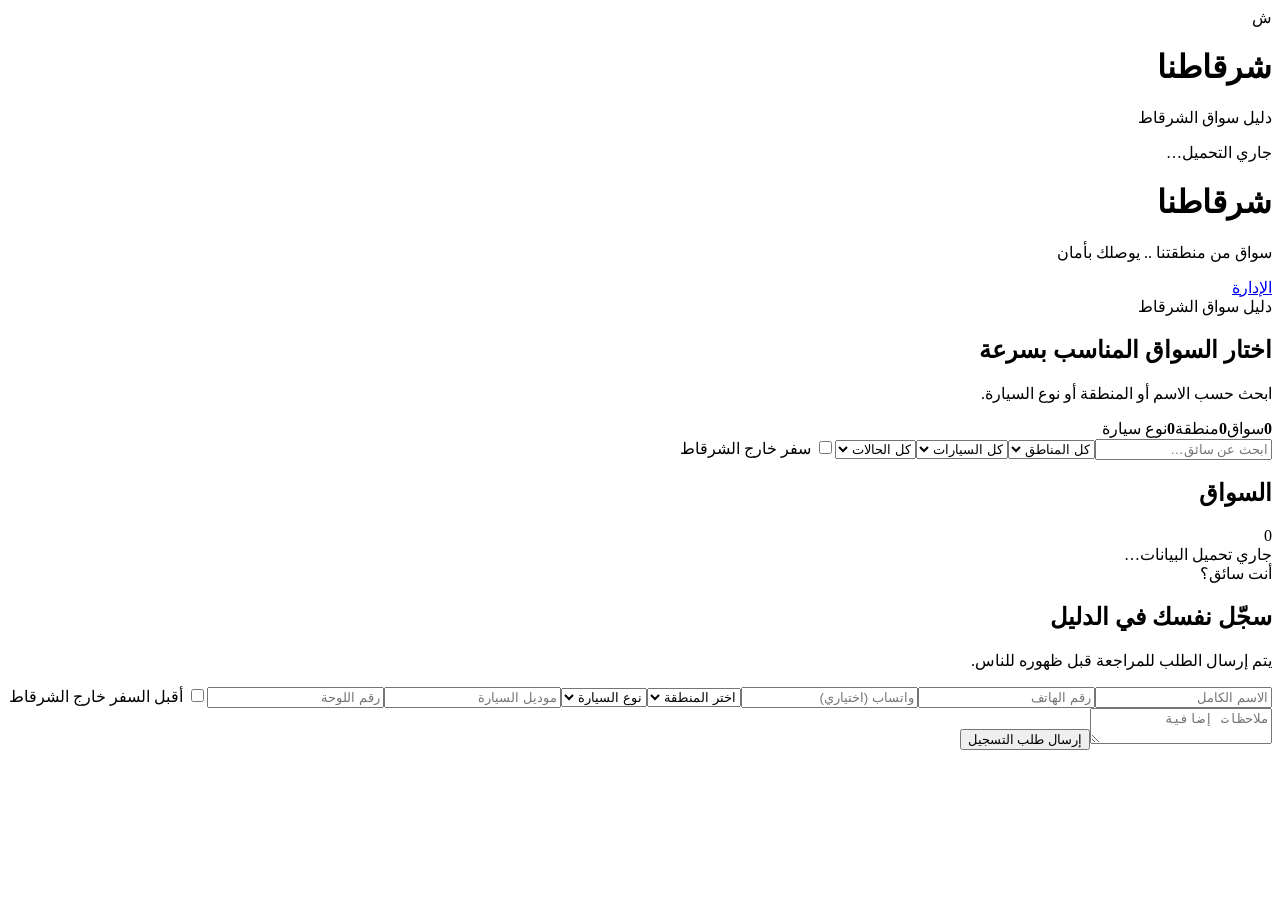
==== index.html @ 4eae0313 "feat: rebuild public Sharqatna app on Supabase" ====
<!doctype html>
<html lang="ar" dir="rtl">
<head>
<meta charset="utf-8"><meta name="viewport" content="width=device-width,initial-scale=1,viewport-fit=cover">
<meta name="theme-color" content="#0f766e"><meta name="description" content="شرقاطنا - دليل سواق الشرقاط">
<title>شرقاطنا | دليل السواق</title>
<link rel="stylesheet" href="styles.css">
</head>
<body>
<div id="splash" class="splash"><div class="logo">ش</div><h1>شرقاطنا</h1><p>دليل سواق الشرقاط</p><span>جاري التحميل…</span></div>
<header class="topbar"><div><h1>شرقاطنا</h1><p>سواق من منطقتنا .. يوصلك بأمان</p></div><a class="admin-link" href="admin.html">الإدارة</a></header>
<main class="container">
<section class="hero card"><div><span class="eyebrow">دليل سواق الشرقاط</span><h2>اختار السواق المناسب بسرعة</h2><p>ابحث حسب الاسم أو المنطقة أو نوع السيارة.</p></div><div class="stats"><b id="driverCount">0</b><span>سواق</span><b id="areaCount">0</b><span>منطقة</span><b id="carCount">0</b><span>نوع سيارة</span></div></section>
<section class="filters card"><input id="search" placeholder="ابحث عن سائق…" autocomplete="off"><select id="areaFilter"><option value="">كل المناطق</option></select><select id="carFilter"><option value="">كل السيارات</option></select><select id="statusFilter"><option value="">كل الحالات</option><option value="active">متاح</option><option value="busy">مشغول</option></select><label><input id="outTrips" type="checkbox"> سفر خارج الشرقاط</label></section>
<section><div class="section-head"><h2>السواق</h2><span id="resultCount">0</span></div><div id="drivers" class="grid"><div class="empty">جاري تحميل البيانات…</div></div></section>
<section class="card register"><div><span class="eyebrow">أنت سائق؟</span><h2>سجّل نفسك في الدليل</h2><p>يتم إرسال الطلب للمراجعة قبل ظهوره للناس.</p></div><form id="requestForm" class="form-grid"><input name="name" required placeholder="الاسم الكامل"><input name="phone" required placeholder="رقم الهاتف"><input name="whatsapp" placeholder="واتساب (اختياري)"><select name="area_id" id="requestArea" required><option value="">اختر المنطقة</option></select><select name="car_type_id" id="requestCar" required><option value="">نوع السيارة</option></select><input name="car_model" placeholder="موديل السيارة"><input name="plate_number" placeholder="رقم اللوحة"><label><input name="out_trips" type="checkbox"> أقبل السفر خارج الشرقاط</label><textarea name="notes" placeholder="ملاحظات إضافية"></textarea><button type="submit">إرسال طلب التسجيل</button></form></section>
</main>
<div id="toast" class="toast"></div>
<script type="module" src="app.js"></script>
</body></html>
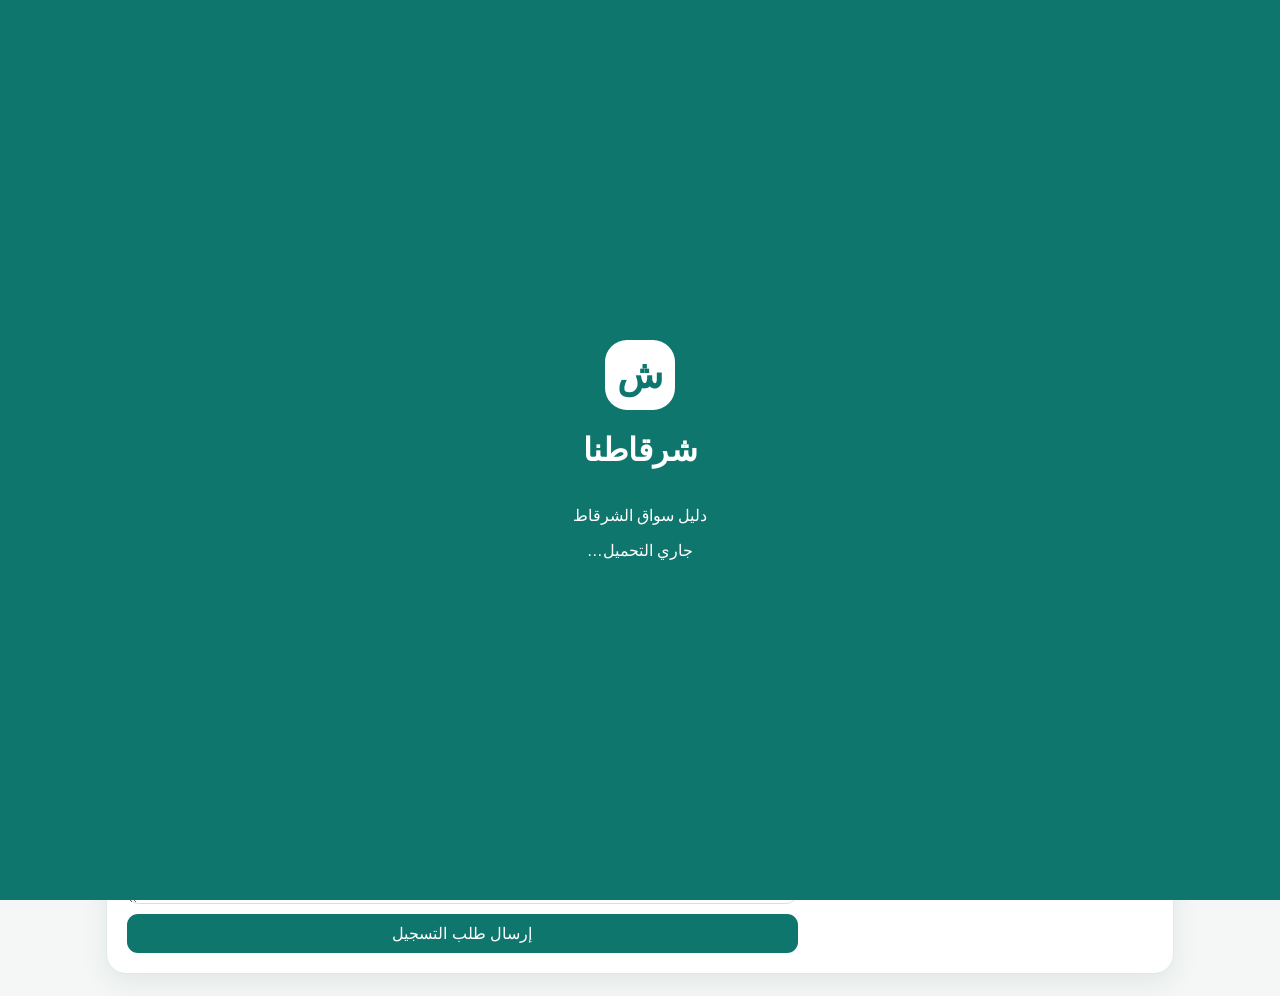
==== commit 943087ec: "feat: enable PWA and favorites filter" ====
--- a/index.html
+++ b/index.html
@@ -3,18 +3,16 @@
 <head>
 <meta charset="utf-8"><meta name="viewport" content="width=device-width,initial-scale=1,viewport-fit=cover">
 <meta name="theme-color" content="#0f766e"><meta name="description" content="شرقاطنا - دليل سواق الشرقاط">
-<title>شرقاطنا | دليل السواق</title>
-<link rel="stylesheet" href="styles.css">
+<link rel="manifest" href="./manifest.webmanifest"><title>شرقاطنا | دليل السواق</title><link rel="stylesheet" href="styles.css">
 </head>
 <body>
 <div id="splash" class="splash"><div class="logo">ش</div><h1>شرقاطنا</h1><p>دليل سواق الشرقاط</p><span>جاري التحميل…</span></div>
 <header class="topbar"><div><h1>شرقاطنا</h1><p>سواق من منطقتنا .. يوصلك بأمان</p></div><a class="admin-link" href="admin.html">الإدارة</a></header>
 <main class="container">
 <section class="hero card"><div><span class="eyebrow">دليل سواق الشرقاط</span><h2>اختار السواق المناسب بسرعة</h2><p>ابحث حسب الاسم أو المنطقة أو نوع السيارة.</p></div><div class="stats"><b id="driverCount">0</b><span>سواق</span><b id="areaCount">0</b><span>منطقة</span><b id="carCount">0</b><span>نوع سيارة</span></div></section>
-<section class="filters card"><input id="search" placeholder="ابحث عن سائق…" autocomplete="off"><select id="areaFilter"><option value="">كل المناطق</option></select><select id="carFilter"><option value="">كل السيارات</option></select><select id="statusFilter"><option value="">كل الحالات</option><option value="active">متاح</option><option value="busy">مشغول</option></select><label><input id="outTrips" type="checkbox"> سفر خارج الشرقاط</label></section>
+<section class="filters card"><input id="search" placeholder="ابحث عن سائق…" autocomplete="off"><select id="areaFilter"><option value="">كل المناطق</option></select><select id="carFilter"><option value="">كل السيارات</option></select><select id="statusFilter"><option value="">كل الحالات</option><option value="active">متاح</option><option value="busy">مشغول</option></select><label><input id="outTrips" type="checkbox"> سفر خارج الشرقاط</label><label><input id="favoritesOnly" type="checkbox"> المفضلة فقط</label></section>
 <section><div class="section-head"><h2>السواق</h2><span id="resultCount">0</span></div><div id="drivers" class="grid"><div class="empty">جاري تحميل البيانات…</div></div></section>
 <section class="card register"><div><span class="eyebrow">أنت سائق؟</span><h2>سجّل نفسك في الدليل</h2><p>يتم إرسال الطلب للمراجعة قبل ظهوره للناس.</p></div><form id="requestForm" class="form-grid"><input name="name" required placeholder="الاسم الكامل"><input name="phone" required placeholder="رقم الهاتف"><input name="whatsapp" placeholder="واتساب (اختياري)"><select name="area_id" id="requestArea" required><option value="">اختر المنطقة</option></select><select name="car_type_id" id="requestCar" required><option value="">نوع السيارة</option></select><input name="car_model" placeholder="موديل السيارة"><input name="plate_number" placeholder="رقم اللوحة"><label><input name="out_trips" type="checkbox"> أقبل السفر خارج الشرقاط</label><textarea name="notes" placeholder="ملاحظات إضافية"></textarea><button type="submit">إرسال طلب التسجيل</button></form></section>
-</main>
-<div id="toast" class="toast"></div>
-<script type="module" src="app.js"></script>
+</main><div id="toast" class="toast"></div><script type="module" src="app.js"></script>
+<script>if('serviceWorker' in navigator) window.addEventListener('load',()=>navigator.serviceWorker.register('./sw.js').catch(()=>{}));</script>
 </body></html>
--- a/styles.css
+++ b/styles.css
@@ -0,0 +1 @@
+*{box-sizing:border-box}html{font-family:Tahoma,Arial,sans-serif;background:#f4f7f6;color:#14201e}body{margin:0}.topbar{background:#0f766e;color:#fff;padding:18px max(18px,calc((100% - 1100px)/2));display:flex;justify-content:space-between;align-items:center}.topbar h1{margin:0;font-size:28px}.topbar p{margin:4px 0 0;opacity:.85}.admin-link{color:#fff;text-decoration:none;border:1px solid rgba(255,255,255,.35);border-radius:12px;padding:9px 13px}.container{max-width:1100px;margin:22px auto;padding:0 16px}.card{background:#fff;border:1px solid #e1e9e7;border-radius:20px;padding:20px;box-shadow:0 8px 28px rgba(18,49,45,.08);margin-bottom:18px}.hero{display:flex;justify-content:space-between;gap:20px;align-items:center}.eyebrow{font-size:13px;color:#0f766e;font-weight:700}.hero h2,.register h2{margin:8px 0}.hero p,.register p{color:#64716e}.stats{display:grid;grid-template-columns:repeat(6,auto);gap:6px 12px;align-items:end;text-align:center}.stats b{font-size:25px;color:#0f766e}.stats span{font-size:12px;color:#687572}.filters{display:grid;grid-template-columns:2fr 1fr 1fr 1fr auto;gap:10px;align-items:center}.filters input,.filters select,.form-grid input,.form-grid select,.form-grid textarea{width:100%;padding:12px;border:1px solid #d5dfdc;border-radius:12px;background:#fff;font:inherit}.filters label,.form-grid label{font-size:13px;color:#53615e}.section-head{display:flex;justify-content:space-between;align-items:center}.section-head h2{margin:12px 0}.grid{display:grid;grid-template-columns:repeat(3,1fr);gap:14px}.driver{background:#fff;border:1px solid #e1e9e7;border-radius:18px;padding:17px}.driver-head{display:flex;justify-content:space-between;gap:8px}.driver h3{margin:0}.badge{font-size:11px;padding:5px 8px;border-radius:20px;background:#e6f6f3;color:#0f766e}.busy{background:#fff4db;color:#8a5a00}.meta{display:grid;gap:7px;color:#56635f;font-size:13px;margin:13px 0}.actions{display:flex;gap:8px}.actions a,.actions button,button{border:0;border-radius:11px;padding:10px 12px;font:inherit;cursor:pointer;text-decoration:none}.call{background:#0f766e;color:#fff}.wa{background:#e8f7ee;color:#166534}.rate{background:#f1f3f2;color:#26332f}.register{display:grid;grid-template-columns:1fr 2fr;gap:20px}.form-grid{display:grid;grid-template-columns:1fr 1fr;gap:10px}.form-grid textarea,.form-grid label,.form-grid button{grid-column:1/-1}.form-grid button{background:#0f766e;color:#fff}.empty{background:#fff;padding:30px;border-radius:16px;text-align:center;color:#65736f;grid-column:1/-1}.toast{position:fixed;bottom:20px;right:20px;max-width:360px;background:#16201e;color:#fff;padding:13px 16px;border-radius:12px;opacity:0;transform:translateY(10px);transition:.2s;pointer-events:none}.toast.show{opacity:1;transform:none}.splash{position:fixed;inset:0;z-index:20;background:#0f766e;color:#fff;display:grid;place-content:center;text-align:center}.splash .logo{width:70px;height:70px;border-radius:22px;background:#fff;color:#0f766e;display:grid;place-content:center;font-size:38px;font-weight:900;margin:auto}.splash.hide{display:none}@media(max-width:850px){.filters{grid-template-columns:1fr 1fr}.hero,.register{display:block}.stats{margin-top:18px;grid-template-columns:repeat(6,1fr)}.grid{grid-template-columns:1fr 1fr}}@media(max-width:560px){.grid{grid-template-columns:1fr}.filters{grid-template-columns:1fr}.form-grid{grid-template-columns:1fr}.stats{grid-template-columns:repeat(3,1fr);gap:10px}.topbar{padding:14px 16px}.topbar h1{font-size:23px}.card{border-radius:16px;padding:16px}}
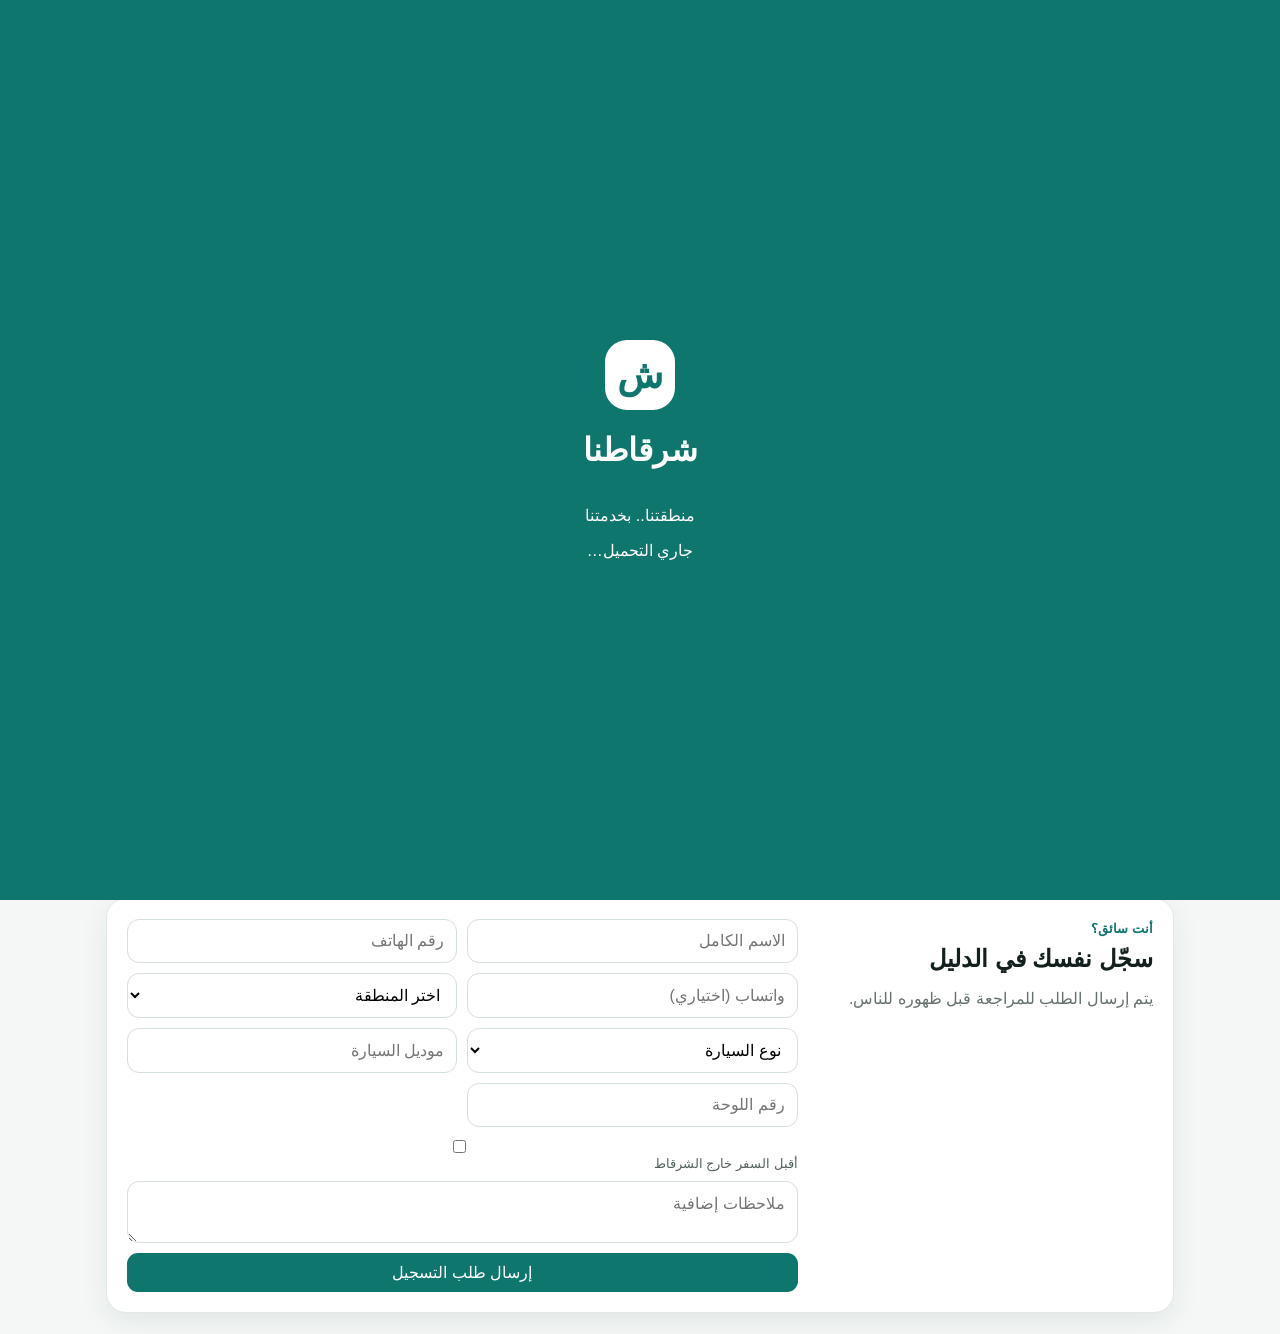
==== commit 54e9e9f2: "feat: add Yammak-inspired booking experience" ====
--- a/index.html
+++ b/index.html
@@ -2,14 +2,16 @@
 <html lang="ar" dir="rtl">
 <head>
 <meta charset="utf-8"><meta name="viewport" content="width=device-width,initial-scale=1,viewport-fit=cover">
-<meta name="theme-color" content="#0f766e"><meta name="description" content="شرقاطنا - دليل سواق الشرقاط">
-<link rel="manifest" href="./manifest.webmanifest"><title>شرقاطنا | دليل السواق</title><link rel="stylesheet" href="styles.css">
+<meta name="theme-color" content="#0f766e"><meta name="description" content="شرقاطنا - نقل ودليفري وخدمات محلية">
+<link rel="manifest" href="./manifest.webmanifest"><title>شرقاطنا | نقل ودليفري</title><link rel="stylesheet" href="styles.css">
 </head>
 <body>
-<div id="splash" class="splash"><div class="logo">ش</div><h1>شرقاطنا</h1><p>دليل سواق الشرقاط</p><span>جاري التحميل…</span></div>
-<header class="topbar"><div><h1>شرقاطنا</h1><p>سواق من منطقتنا .. يوصلك بأمان</p></div><a class="admin-link" href="admin.html">الإدارة</a></header>
+<div id="splash" class="splash"><div class="logo">ش</div><h1>شرقاطنا</h1><p>منطقتنا.. بخدمتنا</p><span>جاري التحميل…</span></div>
+<header class="topbar"><div><h1>شرقاطنا</h1><p>رحلات، دليفري وسواق من منطقتنا</p></div><a class="admin-link" href="admin.html">الإدارة</a></header>
 <main class="container">
-<section class="hero card"><div><span class="eyebrow">دليل سواق الشرقاط</span><h2>اختار السواق المناسب بسرعة</h2><p>ابحث حسب الاسم أو المنطقة أو نوع السيارة.</p></div><div class="stats"><b id="driverCount">0</b><span>سواق</span><b id="areaCount">0</b><span>منطقة</span><b id="carCount">0</b><span>نوع سيارة</span></div></section>
+<section class="hero card"><div><span class="eyebrow">منصة النقل المحلية</span><h2>اطلب رحلتك بسهولة</h2><p>اختار الخدمة، حدد الانطلاق والوجهة، وأرسل طلبك للسواق.</p><div class="service-strip" id="services"><button class="service active" data-service="taxi">🚕<span>تكسي</span></button><button class="service" data-service="private">🚘<span>خصوصي</span></button><button class="service" data-service="delivery">📦<span>دليفري</span></button><button class="service" data-service="intercity">🛣️<span>سفر</span></button><button class="service" data-service="cargo">🚚<span>نقل</span></button></div></div><div class="stats"><b id="driverCount">0</b><span>سواق</span><b id="areaCount">0</b><span>منطقة</span><b id="carCount">0</b><span>نوع سيارة</span></div></section>
+<section class="booking card"><div class="section-head"><div><span class="eyebrow">حجز سريع</span><h2>وين تريد نوصلك؟</h2></div><span class="step">1 / 3</span></div><form id="tripForm" class="booking-grid"><input name="customer_name" required placeholder="اسمك الكامل"><input name="customer_phone" required placeholder="رقم الهاتف"><input name="pickup_text" required placeholder="📍 موقع الانطلاق"><input name="destination_text" placeholder="🏁 الوجهة"><input name="scheduled_at" type="datetime-local"><textarea name="notes" placeholder="ملاحظات للسائق (اختياري)"></textarea><button class="primary" type="submit">🚕 اطلب الآن</button></form><div id="tripResult" class="trip-result" hidden></div></section>
+<section class="card quick-help"><div><strong>📍 نصيحة:</strong> اكتب أقرب معلم معروف إذا كان العنوان غير واضح.</div><div><strong>📞 تحتاج مساعدة؟</strong> يمكنك التواصل مع السائق بعد قبول الطلب.</div></section>
 <section class="filters card"><input id="search" placeholder="ابحث عن سائق…" autocomplete="off"><select id="areaFilter"><option value="">كل المناطق</option></select><select id="carFilter"><option value="">كل السيارات</option></select><select id="statusFilter"><option value="">كل الحالات</option><option value="active">متاح</option><option value="busy">مشغول</option></select><label><input id="outTrips" type="checkbox"> سفر خارج الشرقاط</label><label><input id="favoritesOnly" type="checkbox"> المفضلة فقط</label></section>
 <section><div class="section-head"><h2>السواق</h2><span id="resultCount">0</span></div><div id="drivers" class="grid"><div class="empty">جاري تحميل البيانات…</div></div></section>
 <section class="card register"><div><span class="eyebrow">أنت سائق؟</span><h2>سجّل نفسك في الدليل</h2><p>يتم إرسال الطلب للمراجعة قبل ظهوره للناس.</p></div><form id="requestForm" class="form-grid"><input name="name" required placeholder="الاسم الكامل"><input name="phone" required placeholder="رقم الهاتف"><input name="whatsapp" placeholder="واتساب (اختياري)"><select name="area_id" id="requestArea" required><option value="">اختر المنطقة</option></select><select name="car_type_id" id="requestCar" required><option value="">نوع السيارة</option></select><input name="car_model" placeholder="موديل السيارة"><input name="plate_number" placeholder="رقم اللوحة"><label><input name="out_trips" type="checkbox"> أقبل السفر خارج الشرقاط</label><textarea name="notes" placeholder="ملاحظات إضافية"></textarea><button type="submit">إرسال طلب التسجيل</button></form></section>
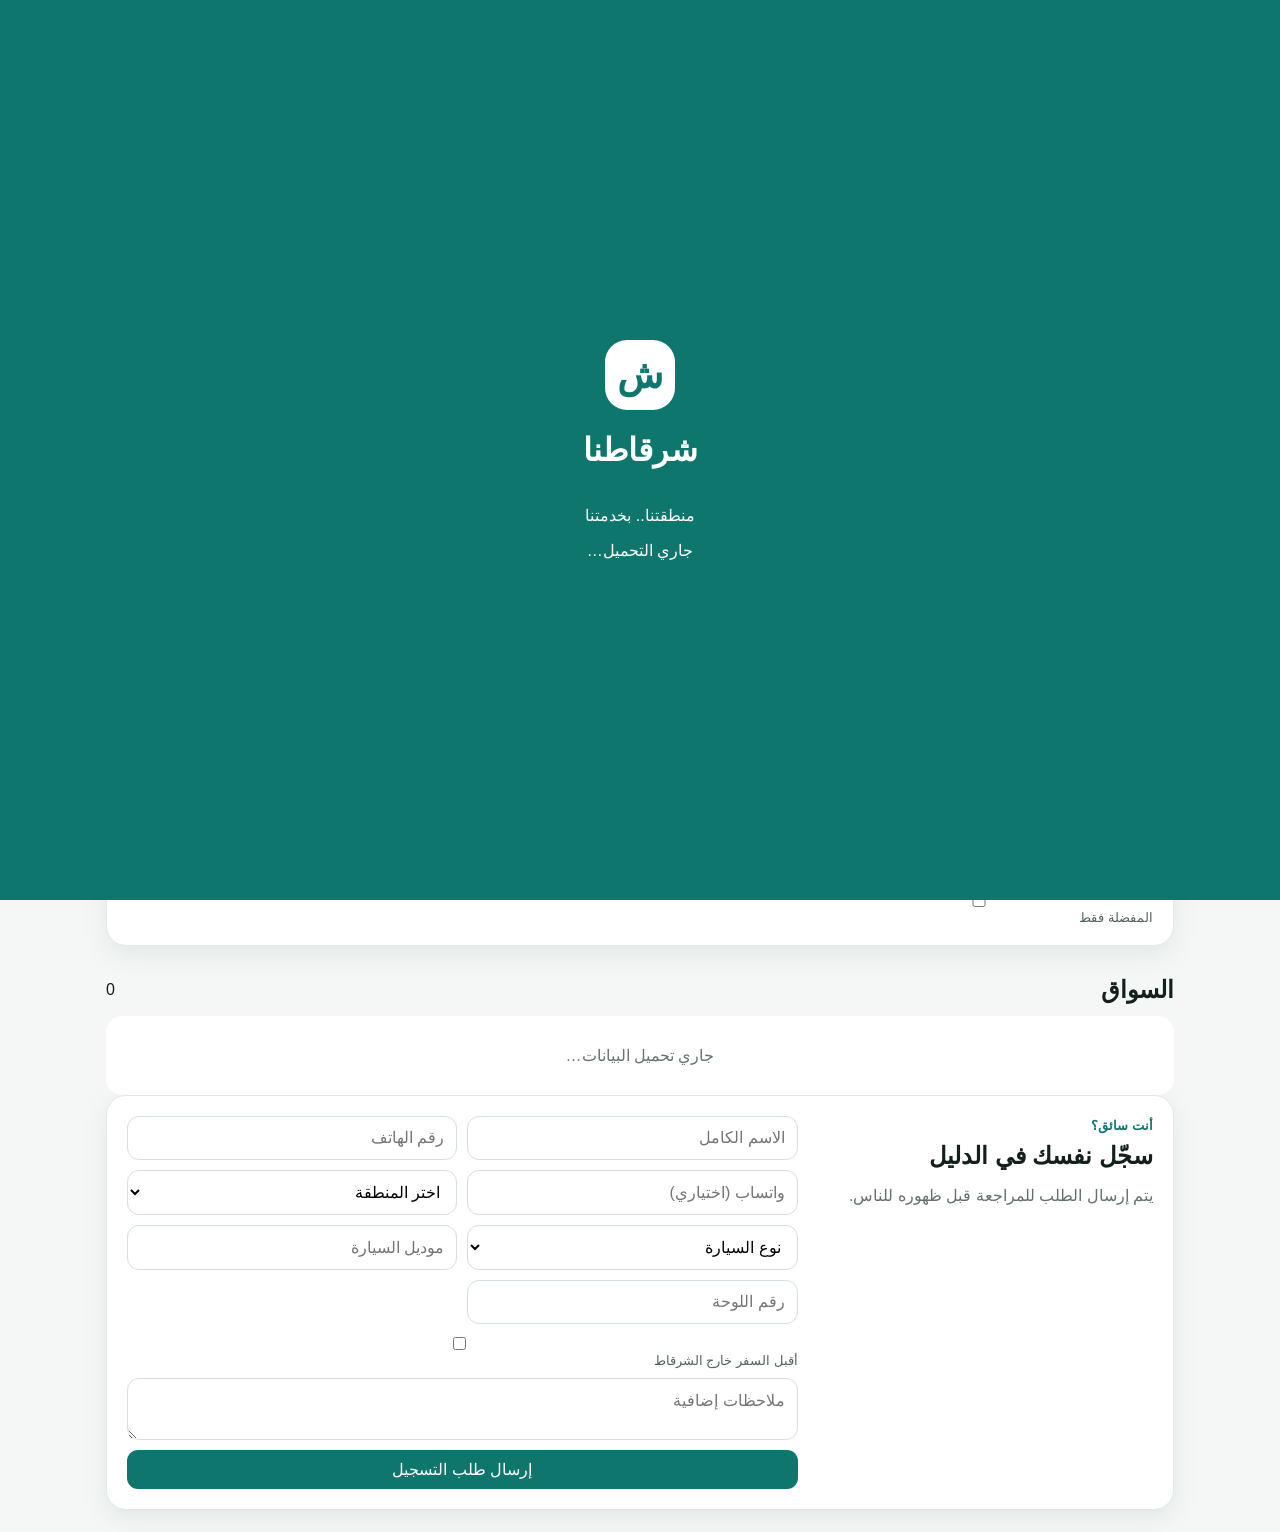
==== commit 4a3fd840: "feat: add driver portal link" ====
--- a/index.html
+++ b/index.html
@@ -1,20 +1 @@
-<!doctype html>
-<html lang="ar" dir="rtl">
-<head>
-<meta charset="utf-8"><meta name="viewport" content="width=device-width,initial-scale=1,viewport-fit=cover">
-<meta name="theme-color" content="#0f766e"><meta name="description" content="شرقاطنا - نقل ودليفري وخدمات محلية">
-<link rel="manifest" href="./manifest.webmanifest"><title>شرقاطنا | نقل ودليفري</title><link rel="stylesheet" href="styles.css">
-</head>
-<body>
-<div id="splash" class="splash"><div class="logo">ش</div><h1>شرقاطنا</h1><p>منطقتنا.. بخدمتنا</p><span>جاري التحميل…</span></div>
-<header class="topbar"><div><h1>شرقاطنا</h1><p>رحلات، دليفري وسواق من منطقتنا</p></div><a class="admin-link" href="admin.html">الإدارة</a></header>
-<main class="container">
-<section class="hero card"><div><span class="eyebrow">منصة النقل المحلية</span><h2>اطلب رحلتك بسهولة</h2><p>اختار الخدمة، حدد الانطلاق والوجهة، وأرسل طلبك للسواق.</p><div class="service-strip" id="services"><button class="service active" data-service="taxi">🚕<span>تكسي</span></button><button class="service" data-service="private">🚘<span>خصوصي</span></button><button class="service" data-service="delivery">📦<span>دليفري</span></button><button class="service" data-service="intercity">🛣️<span>سفر</span></button><button class="service" data-service="cargo">🚚<span>نقل</span></button></div></div><div class="stats"><b id="driverCount">0</b><span>سواق</span><b id="areaCount">0</b><span>منطقة</span><b id="carCount">0</b><span>نوع سيارة</span></div></section>
-<section class="booking card"><div class="section-head"><div><span class="eyebrow">حجز سريع</span><h2>وين تريد نوصلك؟</h2></div><span class="step">1 / 3</span></div><form id="tripForm" class="booking-grid"><input name="customer_name" required placeholder="اسمك الكامل"><input name="customer_phone" required placeholder="رقم الهاتف"><input name="pickup_text" required placeholder="📍 موقع الانطلاق"><input name="destination_text" placeholder="🏁 الوجهة"><input name="scheduled_at" type="datetime-local"><textarea name="notes" placeholder="ملاحظات للسائق (اختياري)"></textarea><button class="primary" type="submit">🚕 اطلب الآن</button></form><div id="tripResult" class="trip-result" hidden></div></section>
-<section class="card quick-help"><div><strong>📍 نصيحة:</strong> اكتب أقرب معلم معروف إذا كان العنوان غير واضح.</div><div><strong>📞 تحتاج مساعدة؟</strong> يمكنك التواصل مع السائق بعد قبول الطلب.</div></section>
-<section class="filters card"><input id="search" placeholder="ابحث عن سائق…" autocomplete="off"><select id="areaFilter"><option value="">كل المناطق</option></select><select id="carFilter"><option value="">كل السيارات</option></select><select id="statusFilter"><option value="">كل الحالات</option><option value="active">متاح</option><option value="busy">مشغول</option></select><label><input id="outTrips" type="checkbox"> سفر خارج الشرقاط</label><label><input id="favoritesOnly" type="checkbox"> المفضلة فقط</label></section>
-<section><div class="section-head"><h2>السواق</h2><span id="resultCount">0</span></div><div id="drivers" class="grid"><div class="empty">جاري تحميل البيانات…</div></div></section>
-<section class="card register"><div><span class="eyebrow">أنت سائق؟</span><h2>سجّل نفسك في الدليل</h2><p>يتم إرسال الطلب للمراجعة قبل ظهوره للناس.</p></div><form id="requestForm" class="form-grid"><input name="name" required placeholder="الاسم الكامل"><input name="phone" required placeholder="رقم الهاتف"><input name="whatsapp" placeholder="واتساب (اختياري)"><select name="area_id" id="requestArea" required><option value="">اختر المنطقة</option></select><select name="car_type_id" id="requestCar" required><option value="">نوع السيارة</option></select><input name="car_model" placeholder="موديل السيارة"><input name="plate_number" placeholder="رقم اللوحة"><label><input name="out_trips" type="checkbox"> أقبل السفر خارج الشرقاط</label><textarea name="notes" placeholder="ملاحظات إضافية"></textarea><button type="submit">إرسال طلب التسجيل</button></form></section>
-</main><div id="toast" class="toast"></div><script type="module" src="app.js"></script>
-<script>if('serviceWorker' in navigator) window.addEventListener('load',()=>navigator.serviceWorker.register('./sw.js').catch(()=>{}));</script>
-</body></html>+<!doctype html><html lang="ar" dir="rtl"><head><meta charset="utf-8"><meta name="viewport" content="width=device-width,initial-scale=1,viewport-fit=cover"><meta name="theme-color" content="#0f766e"><meta name="description" content="شرقاطنا - نقل ودليفري وخدمات محلية"><link rel="manifest" href="./manifest.webmanifest"><title>شرقاطنا | نقل ودليفري</title><link rel="stylesheet" href="styles.css"></head><body><div id="splash" class="splash"><div class="logo">ش</div><h1>شرقاطنا</h1><p>منطقتنا.. بخدمتنا</p><span>جاري التحميل…</span></div><header class="topbar"><div><h1>شرقاطنا</h1><p>رحلات، دليفري وسواق من منطقتنا</p></div><div class="actions"><a class="admin-link" href="driver.html">السائق</a><a class="admin-link" href="admin.html">الإدارة</a></div></header><main class="container"><section class="hero card"><div><span class="eyebrow">منصة النقل المحلية</span><h2>اطلب رحلتك بسهولة</h2><p>اختار الخدمة، حدد الانطلاق والوجهة، وأرسل طلبك للسواق.</p><div class="service-strip" id="services"></div></div><div class="stats"><b id="driverCount">0</b><span>سواق</span><b id="areaCount">0</b><span>منطقة</span><b id="carCount">0</b><span>نوع سيارة</span></div></section><section class="booking card"><div class="section-head"><div><span class="eyebrow">حجز سريع</span><h2>وين تريد نوصلك؟</h2></div><span class="step">1 / 3</span></div><form id="tripForm" class="booking-grid"><input name="customer_name" required placeholder="اسمك الكامل"><input name="customer_phone" required placeholder="رقم الهاتف"><input name="pickup_text" required placeholder="📍 موقع الانطلاق"><input name="destination_text" placeholder="🏁 الوجهة"><input name="scheduled_at" type="datetime-local"><textarea name="notes" placeholder="ملاحظات للسائق (اختياري)"></textarea><button class="primary" type="submit">🚕 اطلب الآن</button></form><div id="tripResult" class="trip-result" hidden></div></section><section class="card quick-help"><div><strong>📍 نصيحة:</strong> اكتب أقرب معلم معروف إذا كان العنوان غير واضح.</div><div><strong>📞 تحتاج مساعدة؟</strong> يمكنك التواصل مع السائق بعد قبول الطلب.</div></section><section class="filters card"><input id="search" placeholder="ابحث عن سائق…" autocomplete="off"><select id="areaFilter"><option value="">كل المناطق</option></select><select id="carFilter"><option value="">كل السيارات</option></select><select id="statusFilter"><option value="">كل الحالات</option><option value="active">متاح</option><option value="busy">مشغول</option></select><label><input id="outTrips" type="checkbox"> سفر خارج الشرقاط</label><label><input id="favoritesOnly" type="checkbox"> المفضلة فقط</label></section><section><div class="section-head"><h2>السواق</h2><span id="resultCount">0</span></div><div id="drivers" class="grid"><div class="empty">جاري تحميل البيانات…</div></div></section><section class="card register"><div><span class="eyebrow">أنت سائق؟</span><h2>سجّل نفسك في الدليل</h2><p>يتم إرسال الطلب للمراجعة قبل ظهوره للناس.</p></div><form id="requestForm" class="form-grid"><input name="name" required placeholder="الاسم الكامل"><input name="phone" required placeholder="رقم الهاتف"><input name="whatsapp" placeholder="واتساب (اختياري)"><select name="area_id" id="requestArea" required><option value="">اختر المنطقة</option></select><select name="car_type_id" id="requestCar" required><option value="">نوع السيارة</option></select><input name="car_model" placeholder="موديل السيارة"><input name="plate_number" placeholder="رقم اللوحة"><label><input name="out_trips" type="checkbox"> أقبل السفر خارج الشرقاط</label><textarea name="notes" placeholder="ملاحظات إضافية"></textarea><button type="submit">إرسال طلب التسجيل</button></form></section></main><div id="toast" class="toast"></div><script type="module" src="app.js"></script><script>if('serviceWorker' in navigator)window.addEventListener('load',()=>navigator.serviceWorker.register('./sw.js').catch(()=>{}));</script></body></html>
--- a/styles.css
+++ b/styles.css
@@ -1 +1 @@
-*{box-sizing:border-box}html{font-family:Tahoma,Arial,sans-serif;background:#f4f7f6;color:#14201e}body{margin:0}.topbar{background:#0f766e;color:#fff;padding:18px max(18px,calc((100% - 1100px)/2));display:flex;justify-content:space-between;align-items:center}.topbar h1{margin:0;font-size:28px}.topbar p{margin:4px 0 0;opacity:.85}.admin-link{color:#fff;text-decoration:none;border:1px solid rgba(255,255,255,.35);border-radius:12px;padding:9px 13px}.container{max-width:1100px;margin:22px auto;padding:0 16px}.card{background:#fff;border:1px solid #e1e9e7;border-radius:20px;padding:20px;box-shadow:0 8px 28px rgba(18,49,45,.08);margin-bottom:18px}.hero{display:flex;justify-content:space-between;gap:20px;align-items:center}.eyebrow{font-size:13px;color:#0f766e;font-weight:700}.hero h2,.register h2{margin:8px 0}.hero p,.register p{color:#64716e}.stats{display:grid;grid-template-columns:repeat(6,auto);gap:6px 12px;align-items:end;text-align:center}.stats b{font-size:25px;color:#0f766e}.stats span{font-size:12px;color:#687572}.filters{display:grid;grid-template-columns:2fr 1fr 1fr 1fr auto;gap:10px;align-items:center}.filters input,.filters select,.form-grid input,.form-grid select,.form-grid textarea{width:100%;padding:12px;border:1px solid #d5dfdc;border-radius:12px;background:#fff;font:inherit}.filters label,.form-grid label{font-size:13px;color:#53615e}.section-head{display:flex;justify-content:space-between;align-items:center}.section-head h2{margin:12px 0}.grid{display:grid;grid-template-columns:repeat(3,1fr);gap:14px}.driver{background:#fff;border:1px solid #e1e9e7;border-radius:18px;padding:17px}.driver-head{display:flex;justify-content:space-between;gap:8px}.driver h3{margin:0}.badge{font-size:11px;padding:5px 8px;border-radius:20px;background:#e6f6f3;color:#0f766e}.busy{background:#fff4db;color:#8a5a00}.meta{display:grid;gap:7px;color:#56635f;font-size:13px;margin:13px 0}.actions{display:flex;gap:8px}.actions a,.actions button,button{border:0;border-radius:11px;padding:10px 12px;font:inherit;cursor:pointer;text-decoration:none}.call{background:#0f766e;color:#fff}.wa{background:#e8f7ee;color:#166534}.rate{background:#f1f3f2;color:#26332f}.register{display:grid;grid-template-columns:1fr 2fr;gap:20px}.form-grid{display:grid;grid-template-columns:1fr 1fr;gap:10px}.form-grid textarea,.form-grid label,.form-grid button{grid-column:1/-1}.form-grid button{background:#0f766e;color:#fff}.empty{background:#fff;padding:30px;border-radius:16px;text-align:center;color:#65736f;grid-column:1/-1}.toast{position:fixed;bottom:20px;right:20px;max-width:360px;background:#16201e;color:#fff;padding:13px 16px;border-radius:12px;opacity:0;transform:translateY(10px);transition:.2s;pointer-events:none}.toast.show{opacity:1;transform:none}.splash{position:fixed;inset:0;z-index:20;background:#0f766e;color:#fff;display:grid;place-content:center;text-align:center}.splash .logo{width:70px;height:70px;border-radius:22px;background:#fff;color:#0f766e;display:grid;place-content:center;font-size:38px;font-weight:900;margin:auto}.splash.hide{display:none}@media(max-width:850px){.filters{grid-template-columns:1fr 1fr}.hero,.register{display:block}.stats{margin-top:18px;grid-template-columns:repeat(6,1fr)}.grid{grid-template-columns:1fr 1fr}}@media(max-width:560px){.grid{grid-template-columns:1fr}.filters{grid-template-columns:1fr}.form-grid{grid-template-columns:1fr}.stats{grid-template-columns:repeat(3,1fr);gap:10px}.topbar{padding:14px 16px}.topbar h1{font-size:23px}.card{border-radius:16px;padding:16px}}+*{box-sizing:border-box}html{font-family:Tahoma,Arial,sans-serif;background:#f4f7f6;color:#14201e}body{margin:0}.topbar{background:#0f766e;color:#fff;padding:18px max(18px,calc((100% - 1100px)/2));display:flex;justify-content:space-between;align-items:center}.topbar h1{margin:0;font-size:28px}.topbar p{margin:4px 0 0;opacity:.85}.admin-link{color:#fff;text-decoration:none;border:1px solid rgba(255,255,255,.35);border-radius:12px;padding:9px 13px}.container{max-width:1100px;margin:22px auto;padding:0 16px}.card{background:#fff;border:1px solid #e1e9e7;border-radius:20px;padding:20px;box-shadow:0 8px 28px rgba(18,49,45,.08);margin-bottom:18px}.hero{display:flex;justify-content:space-between;gap:20px;align-items:center}.eyebrow{font-size:13px;color:#0f766e;font-weight:700}.hero h2,.register h2,.booking h2{margin:8px 0}.hero p,.register p{color:#64716e}.stats{display:grid;grid-template-columns:repeat(6,auto);gap:6px 12px;align-items:end;text-align:center}.stats b{font-size:25px;color:#0f766e}.stats span{font-size:12px;color:#687572}.service-strip{display:flex;gap:9px;flex-wrap:wrap;margin-top:18px}.service{border:1px solid #d5dfdc;border-radius:14px;background:#fff;padding:10px 14px;display:flex;gap:7px;align-items:center;font:inherit;cursor:pointer}.service.active{border-color:#0f766e;background:#eaf7f5;color:#0f766e;font-weight:700}.booking{border:2px solid #dcefeb}.section-head{display:flex;justify-content:space-between;align-items:center}.section-head h2{margin:12px 0}.step{background:#eaf7f5;color:#0f766e;padding:7px 10px;border-radius:12px;font-size:12px}.booking-grid{display:grid;grid-template-columns:1fr 1fr;gap:10px}.booking-grid input,.booking-grid textarea,.filters input,.filters select,.form-grid input,.form-grid select,.form-grid textarea{width:100%;padding:12px;border:1px solid #d5dfdc;border-radius:12px;background:#fff;font:inherit}.booking-grid textarea,.booking-grid .primary{grid-column:1/-1}.primary{border:0;border-radius:12px;padding:13px;background:#0f766e;color:#fff;font:inherit;font-weight:700;cursor:pointer}.trip-result{margin-top:14px;padding:15px;border-radius:15px;background:#eefaf7;border:1px solid #ccece5;display:flex;gap:12px;align-items:center}.trip-result p{margin:5px 0}.trip-result small{color:#53615e}.success-icon{width:40px;height:40px;border-radius:50%;background:#0f766e;color:#fff;display:grid;place-items:center;font-size:22px}.quick-help{display:flex;justify-content:space-between;gap:15px;font-size:13px;color:#53615e}.filters{display:grid;grid-template-columns:2fr 1fr 1fr 1fr auto;gap:10px;align-items:center}.filters label,.form-grid label{font-size:13px;color:#53615e}.grid{display:grid;grid-template-columns:repeat(3,1fr);gap:14px}.driver{background:#fff;border:1px solid #e1e9e7;border-radius:18px;padding:17px}.driver-head{display:flex;justify-content:space-between;gap:8px}.driver h3{margin:0}.badge{font-size:11px;padding:5px 8px;border-radius:20px;background:#e6f6f3;color:#0f766e}.busy{background:#fff4db;color:#8a5a00}.meta{display:grid;gap:7px;color:#56635f;font-size:13px;margin:13px 0}.actions{display:flex;gap:8px;flex-wrap:wrap}.actions a,.actions button,button{border:0;border-radius:11px;padding:10px 12px;font:inherit;cursor:pointer;text-decoration:none}.call{background:#0f766e;color:#fff}.wa{background:#e8f7ee;color:#166534}.rate,.favorite{background:#f1f3f2;color:#26332f}.register{display:grid;grid-template-columns:1fr 2fr;gap:20px}.form-grid{display:grid;grid-template-columns:1fr 1fr;gap:10px}.form-grid textarea,.form-grid label,.form-grid button{grid-column:1/-1}.form-grid button{background:#0f766e;color:#fff}.empty{background:#fff;padding:30px;border-radius:16px;text-align:center;color:#65736f;grid-column:1/-1}.toast{position:fixed;bottom:20px;right:20px;max-width:360px;background:#16201e;color:#fff;padding:13px 16px;border-radius:12px;opacity:0;transform:translateY(10px);transition:.2s;pointer-events:none}.toast.show{opacity:1;transform:none}.splash{position:fixed;inset:0;z-index:20;background:#0f766e;color:#fff;display:grid;place-content:center;text-align:center}.splash .logo{width:70px;height:70px;border-radius:22px;background:#fff;color:#0f766e;display:grid;place-content:center;font-size:38px;font-weight:900;margin:auto}.splash.hide{display:none}@media(max-width:850px){.filters{grid-template-columns:1fr 1fr}.hero,.register{display:block}.stats{margin-top:18px;grid-template-columns:repeat(6,1fr)}.grid{grid-template-columns:1fr 1fr}}@media(max-width:560px){.grid{grid-template-columns:1fr}.filters,.booking-grid{grid-template-columns:1fr}.stats{grid-template-columns:repeat(3,1fr);gap:10px}.quick-help{display:block}.quick-help div{margin:8px 0}.topbar{padding:14px 16px}.topbar h1{font-size:23px}.card{border-radius:16px;padding:16px}.trip-result{align-items:flex-start;flex-wrap:wrap}}
